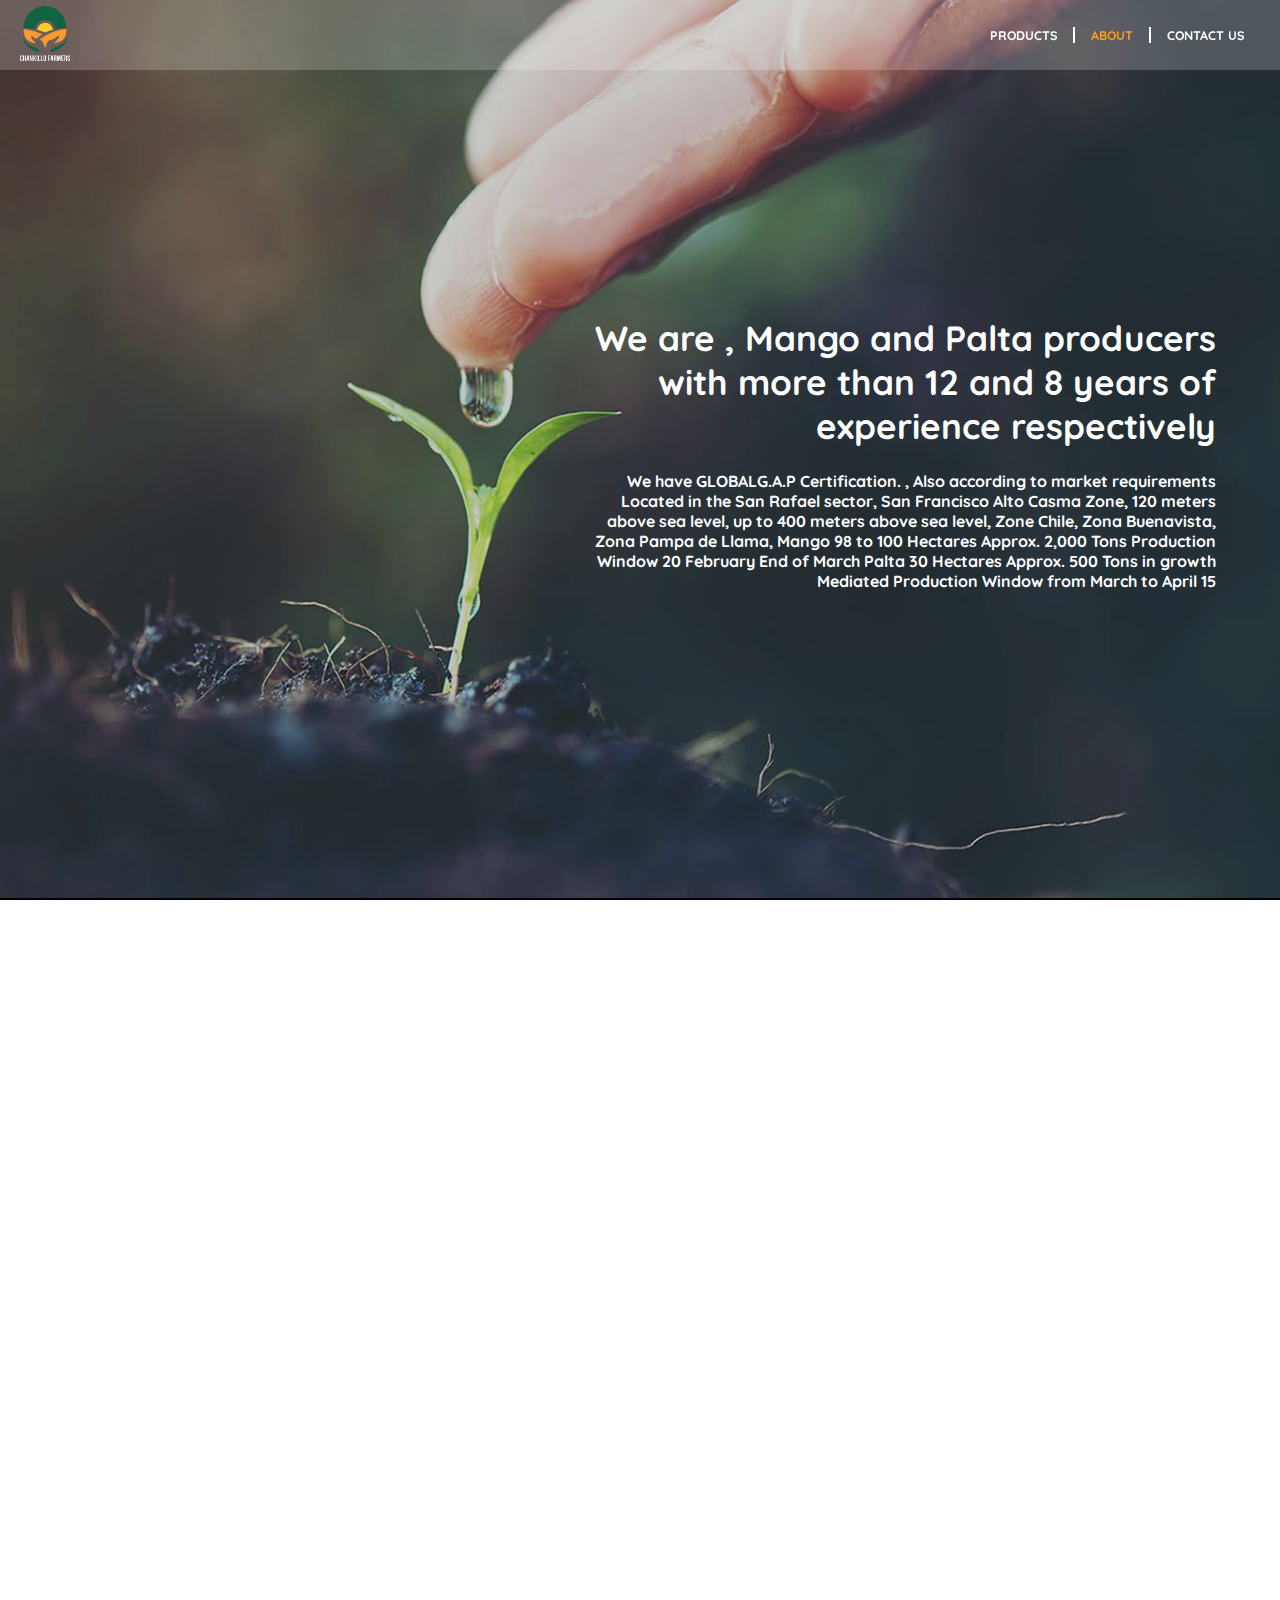
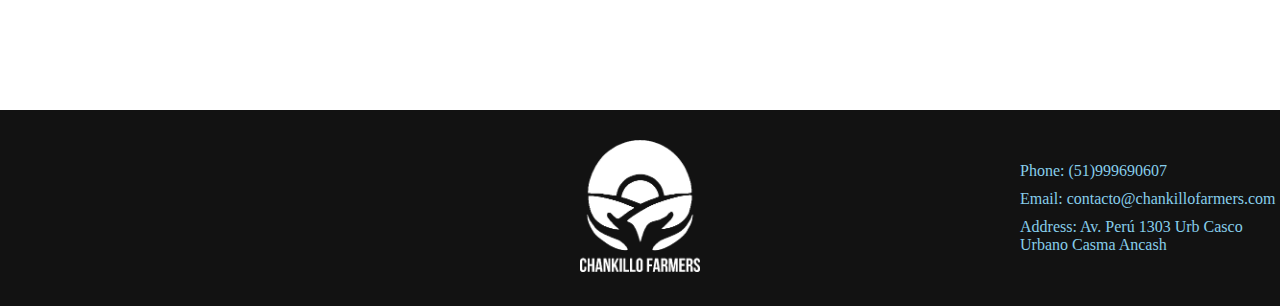
==== page-content/about/about.html @ dde420a8 "Initial" ====
<!DOCTYPE html>
<html lang="es" dir="ltr">
  <head>
    <meta charset="utf-8">
    <link href="https://file.myfontastic.com/BbFDhoy49v9X98tTmE6zZ/icons.css" rel="stylesheet">

    <link rel="stylesheet" href="../../css/accesorios.css">
    <link rel="stylesheet" href="../../css/animation.css">
    <link rel="stylesheet" href="../../css/topbar.css">
    <link rel="stylesheet" href="../../css/header.css">
    <link rel="stylesheet" href="../../css/footer.css">
    <link rel="stylesheet" href="../../css/responsive.css">
    <!--siempre ultimos-->
    <link rel="stylesheet" href="css/main.css">
        <link rel="stylesheet" href="css/about-responsive.css">
    <title>Chankillo Farmers</title>
<link href="https://fonts.googleapis.com/css?family=Quicksand|Sue+Ellen+Francisco" rel="stylesheet">
    <meta name="viewport" content="width=device-width, initial-scale=1, shrink-to-fit=no">
  </head>
  <body id="body">
    <div class="loading" id="loading">

    </div>
      <div class="page" id="page">


    <!---HEADER-------------->
    <div class="navbar">
      <div class="topbar">
        <div class="logo" >
          <a href="../../index.html">
          <img src="../../imgs/logo-img-hover.png" id="logo-hover" width="50px" height="55px" alt="">
          <img src="../../imgs/logo-img-white.png" id="logo" width="50px" height="55px" alt="">
          </a>
        </div>

      <div class="icon-bar-icon" id="icon-bar">

      </div>


    </div>
      <div class="nav-container" id="nav-container" >
        <nav>
          <ul>
            <li class="nav-item"><a href="../products\products.html"><p id="p-primero">PRODUCTS</p> </a></li>
            <li class="nav-item activo"><a href="../about\about.html"><p>ABOUT</p></a></li>
            <li class="nav-item"><a href="../contact\contact.html"><p>CONTACT US</p></a></li>
          </ul>
        </nav>

      </div>
    </div>
    <!---HEADER------------------>

      </div>
      <!--IMAGEN-PRINCIPAL-------------->
      <div class="about-container" id="about-container">

        <div class="img-principal" id="mover-img">
          <div class="about-img" style="width:100%">
            <img src="imgs/fondo-principal.jpg" width="1440px" alt="">

          </div>
          <div class="info-about" id="info-about">
            <h1>We are , Mango and Palta producers with more than 12 and 8 years of experience respectively</h1>
            <p>We have GLOBALG.A.P Certification. , Also according to market requirements

Located in the San Rafael sector, San Francisco Alto Casma Zone, 120 meters above sea level, up to 400 meters above sea level, Zone Chile, Zona Buenavista, Zona Pampa de Llama,



Mango 98 to 100 Hectares Approx. 2,000 Tons

Production Window 20 February End of March



Palta 30 Hectares Approx. 500 Tons in growth

Mediated Production Window from March to April 15 </p>
            </div>

          </div>
      </div>
        <!--IMAGEN-PRINCIPAL---------------->
      <div class="about-content">
        <img src="imgs/globalgap2017.jpg" width="300px;" alt="globalgap" id="info-content2">
        <div class="info-about" id="info-content">
          <h1>We are a Peruvian company, dedicated to the production and export of fruit products, </h1>
          <p> which are sent to our customers around the world in order to taste the quality offered. We are located in the province of Casma; department of Ancash 370 km from Lima and we have technical and commercial training to all our workers to improve productivity and product quality</p>
        </div>
      </div>

<!--FOOTER--->
<div class="footer-section">
  <div >
    <ul class="redes-sociales">
      <li > <a href="https://www.facebook.com/ChankilloFarmers/" id="fb-icon" class="icon-fb-icon"></a></li>
      <li > <a href="" id="tw-icon" class="icon-tw-icon"></a> </li>
      <li > <a href="" id="insta-icon" class="icon-insta-icon"></a> </li>
    </ul>
  </div>
  <div class="logo-img">
    <img src="../../imgs\logo-img-hover.png" width="120px" alt="">
  </div>
  <div class="Info-contacto">
    <ul>
      <li class="contacto">Phone: (51)999690607</li>
      <li class="contacto">Email: contacto@chankillofarmers.com</li>
      <li class="contacto">Address: Av. Perú 1303  Urb Casco Urbano Casma Ancash</li>
    </ul>
  </div>
</div>
      <script src="js/animation.js"></script>
      </body>
---- css/accesorios.css ----
.btn{
  position: relative;
  padding: 10px;

  border-radius: 4px;
  border: 1.5px solid #FE9A19;
}
.btn a{
  font-family: 'Quicksand', sans-serif;

}
.btn:hover{
  color: white;
  background: #FE9A19;
    cursor: pointer;
}
/************Mango Animation*******/
.btn::before{
  content: "";
  width: 50px;
  height: 50px;
  position: absolute;
  right: 120%;
  background-image: url(../imgs/mango-hover.png);
  filter: opacity(0);
  transition-duration: 0.8s;
  will-change: transform;
}
.btn::after{
  content: "";
  width: 50px;
  height: 50px;
  position: absolute;
  left: 120%;
  background-image: url(../imgs/mango-hover2.png);
  filter: opacity(0);
  transition-duration: 0.8s;

}

.btn:hover::before {

  filter: opacity(100%);
}
.btn:hover::after {

  filter: opacity(100%);
}
/************Mango Animation*******/
.btn .principal{
  background-color: #FE9A19;
  color: white;
}
.principal::after {
  display: none;
}
.principal::before {
  display: none;
}



/***********************ACTIVO******************************/
.activo  p {
  color: #FF9A1F;
  font-weight: bolder;
}

/*******************INACTIVO*********************/
.inactivo a p{
  color: darkgrey;

}
.inactivo a::after{
  display: none
}
.inactivo a::before{
  display: none;
}
.inactivo a:hover{
  cursor: default;
}
---- css/animation.css ----
@keyframes gaa {
  from{
    width: 0%;
  }
  to{
    width: 70%;
  }
}
@keyframes fade-in {
  0%{
  opacity: 0;
  }

  100%{
    opacity: 1;
  }
}
@keyframes gaa2 {
  from{
    width: 0%;
  }
  to{
    width: 87%;
  }
}
@keyframes fade-in {
  0%{
  opacity: 0;
  }

  100%{
    opacity: 1;
  }
}
---- css/topbar.css ----
.topbar{

  max-width: 120px;
  display: flex;
  align-items: center;
  justify-content: space-between;

}
.icon-bar-icon{

  display: none;
  margin-right: 12px;
  font-size: 29px;


}
.icon-bar-icon::before{
  display: flex;
  margin: 0;

  padding: 10px;

      border-radius: 50%;

}

.icon-bar-icon:hover {
  cursor: pointer;
  color: #FE9A19;
}
/*IMAGE AND PAGE*/


.img-principal{
  z-index: -1;
  height: 88vh;
  position: absolute;
  overflow: hidden;
  display: flex;
  align-items: center;
  justify-content: center;
  width: 100%;
}
.img-principal video{
  min-width: 1440px;
  filter: brightness(65%);
  width:100%;
  position: sticky;
}

/*IMAGE AND PAGE*/
---- css/header.css ----
body{

margin: 0;
background-image: url("../imgs/repeat-y.jpg");
width: 100%;
background: white;
}
.loading{
  display: none;
  position: fixed;
  right: 0;
  left: 0;
  height: 100vh;
  background-color: white;
  z-index: 99;
}
a{
  text-decoration: none;
  color: white;
}
p{
font-family: 'Quicksand', sans-serif;
font-size: 14px;
}
h5,h1{
    font-family: 'Sue Ellen Francisco', cursive;
}

.page{
 
 /** background: url("../imgs/1350.jpg") center ;
  background-size: 1910px;
  background-attachment: fixed; **/
  position: relative;
 
  height: 88vh;
  overflow:hidden;
  width:100%;
}

.navbar{
  background-color: rgba(255,255,255,0.2);
  padding: 5px 20px;
  display: flex;
  align-items: center;
  height: 60px;
  color: white;
  overflow: hidden;
}
.logo{

  z-index: 8;
  height: 12%;
  display: flex;
  justify-content: center;
  align-items: center;
  min-width: 20px;

}

#logo-hover{
display: none;
}

.logo:hover #logo{
  display: none;

}
.logo:hover #logo-hover{
display: inline;
cursor: pointer;
}
.logo h2,
.navbar,
.navbar nav,
.navbar nav ul,
.nav-item{
  margin: 0;
}
.nav-container{
  display: block;
  height: 70px;
  display: flex;
  align-items: center;
  margin-left: auto;
}
.nav-container nav, .nav-container nav ul{
  height: inherit;
  display: flex;
}
.nav-item{
  display: flex;
  height: inherit;

}
.nav-item a{
font-family: 'Quicksand', sans-serif;
  position: relative;
  justify-content: flex-start;
  display: flex;
  text-decoration: none;
  color: white;
  height: inherit;
  align-items: center;
}
.nav-item a p{
    font-size: 12.5px;
    font-weight: bold;
}
.nav-item a:hover{
  color: #FE9A19;
}
/****ANIMACION***/
.nav-item a::before{
  box-sizing: border-box;
  position: absolute;
  content: "";
  left: 15%;
  border-bottom: 2px solid #FE9A19;
  bottom: 30%;
}
.nav-item a::after{
  box-sizing: border-box;
  position: absolute;
  content: "";
  right:  15%;
  border-bottom: 2px solid #FE9A19;
  top: 30%;
}

.nav-item a:hover::after{

animation-timing-function: linear;
 animation-name:gaa, fade-in;
 animation-duration: 0.28s,0.2s;
 animation-fill-mode: forwards, forwards;

/****ANIMACION***/
}
.nav-item a:hover::before{

animation-timing-function: linear;
 animation-name:gaa, fade-in;
 animation-duration: 0.28s,0.2s;
 animation-fill-mode: forwards, forwards;

}

/****ANIMACION***/
.nav-item p{
  position: relative;
    padding: 0px 16px;
    border-left: 2px solid white;
}

.nav-item #p-primero{
  border-left: none;
}

#commitment-item p {
  border-left:  0;
  margin: 0;
  padding: 5px;
}
---- css/footer.css ----
.footer-section{


  width: 100%;
  padding: 30px;
  color: white;
  background-color:#121212;
  display: flex;
  justify-content: space-between;
  align-items: center;

}
.footer-section div{

  width: 300px;
}
.redes-sociales{
  padding: 0;
  list-style: none;
    display:flex;
    justify-content: space-around;
    align-items: flex-end;
}
.redes-sociales li{
  width: 23px;
  height: 23px;
  font-size: 23px;
}
#fb-icon:hover{
  color: #4267b2;
}
#tw-icon:hover{
  color:#1dcaff;
}
#insta-icon:hover{
  color:#bc2a8d;
}
.footer-section .logo-img{
  text-align: center;
}
.footer-section{
  width: 100%;
  padding: 30px 0;
}
.Info-contacto ul{
  list-style: none;
}
.Info-contacto li{
  margin-bottom: 10px;
  color: skyblue;
}
---- css/responsive.css ----
@media only screen and (min-width: 1550px){
.nav-item a{
  font-size: 23px;
}
.harvest-section{
  max-width: 2300px;
}
.harvest-section img{
  height: 300px;
  width: 300px;
}
.text-asignar{

  margin: 8% auto 30px auto;
}
}
@media only screen and (max-width: 950px){
  .socios-container{
    height: auto;
    background: url("../imgs/socios-responsive.jpg") center ;
  }
  .socios{
    grid-template: repeat(3,1fr)/0.8fr;
 
  }
  .socios-container h1{
    color: darkseagreen;
  }
  .socio .socio-img{
    filter: grayscale(0);
  }
  .socio-img::before,.socio-img::after,.socio .socio-m-text{
    display: none;
  }

  .topbar{
    width: 100%;
    max-width: 100%;
  }
  .icon-bar-icon{
    display: block;
  }
  .logo{
    margin: 5px;
  }



  .logo{

    display: block;
  }
  .nav-container{

    position: absolute;
    right: -120%;
    width: 100%;
    height: 170px;
    top:70px;
    align-items:flex-start;
    z-index: 10;
  }
  .nav-container nav ul{
    display: block;
    height: 80%;
  }
  .nav-container nav,.nav-item,.nav-container a, .nav-container li,.nav-container ul{
    padding: 0;
    width: 100%;
    height: auto;
  }
  .nav-item a:hover{
    color: #FF4E00;
  }
  .nav-item a::before{
    display: none;
  }
  .nav-item a::after{
    display: none;
  }
  .nav-item a{
    background: rgba(255, 255, 255, 0.2);

    justify-content: center;
  }
  .nav-item a{
    border: 0.5px ridge white;
    border-style:outset;
    border-top: 0;
    border-left: 0px;
    border-right: 0px;
  }
  .nav-item a p{
    border: 0;
    margin-top:13px;
    margin-bottom: 13px;
  }

  .harvest-section{
    height: auto;
    max-width: 470px;
    width: 100%;
    grid-template: 180px repeat(3,390px) 80px/ 1fr;
    grid-gap: 0px 0;
  }
.harvest-section img{
  width: 320px;
  height: 320px;
}
  .harvest-section h1{
  margin: 0;

  }
  #item1{
    font-size: 32px;
    grid-column:auto;
  }
  #item1 h5{
    margin:18px;
  }

  #item2,#item5{
    grid-column: auto;
  }


  .text-asignar h6{
       font-size: 37px;

     }

  .text-asignar img{
       min-width: 126px;
     }
    /*MANGO-ANIMETION*/
    .btn::after{
      left: 100%;
    }
    .btn::before{
      right: 100%;
    }
    #third-item{
      flex-direction: column;
    }
    #sec{
    align-self: center;
    }

}
@media only screen and (max-width: 500px){
  .harvest-items{
    filter:none;
  }
  .nav-container{
    top: 55px;
  }
  .navbar{
    height: 45px;
  }
  .icon-bar-icon{
    font-size: 23px;
  }
  .logo img{
    width: 40px;
    height: 45px;
  }
  .text-asignar h6{
    font-size: 33px;
  }
  .text-asignar{
    width: 80%;
    margin-top: 120px;
        min-width: 290px;
  }
  .text-asignar img{
    min-width: 122px;
  }
  .nav-item a{
    font-size: 15px;
  }
  .harvest-section{
    grid-template: 150px repeat(3,350px) 80px/ 1fr;

  }
  .harvest-section img{
  height: 250px;
  width: 250px;
  }
  .animated-container{
    width: 180px;
  }
  #item1 h5{
    margin: 0;
  }
  .footer-section{
    flex-direction: column;
  }
}
---- page-content/about/css/main.css ----
.page{
  padding-bottom: 0;
  height: auto;
  min-height: auto;
  position: absolute;
  background: none;
  width: 100%;
}
.about-container{
  height: 100vh;
  width: 100%;
}
.img-principal{
  background-color: black;
  height: 100vh;
  justify-content: flex-start;
  position: fixed;
}
.about-img{
  position: absolute;
  z-index: -1;
  right: 0%;
  filter: brightness(80%);
}
.about-img img{
  min-width: 1350px;
  width: 100%;
}
.info-about{

  text-align: right;
  width: 50%;
  margin-right: 5%;
  margin-left: auto;
  align-self: center;
  color: white;

}
.info-about p{
font-weight: bold;
font-size: 16px;
}
.info-about h1{
  font-size: 35px;
  font-family: 'Quicksand', sans-serif;
  font-weight:bolder;
}
.about-content{
  overflow: hidden;
  background-color: white;
  height: 90vh;
  width: 100%;
  display: flex;
  align-items: center;
  flex-direction: row-reverse;
  justify-content: space-between;
}
.about-content img{
  transition-duration: 0.7s;
  position: relative;
}
#info-content{
  transition-duration: 0.7s;
  width: 35%;
   margin-left: 8%;
  text-align: left;
  position: relative;
  color: black;
  left: none;
}
.about-content img{
  margin-right:  17%;
}
---- page-content/about/css/about-responsive.css ----
@media only screen and (min-width: 1440px){
  .info-about p{
  font-weight: bold;
  font-size: 17px;
  }
  .info-about h1{
    font-size: 42px;

    font-weight:bolder;
  }
}
@media only screen and (max-width: 950px){
  .info-about{
    text-align: left;
    width: 80%;
    margin: 0 auto;
  }
  #info-content{
    width: 80%;
  }
  .about-content{
    height: 110vh;
    flex-direction: column-reverse;
  }

  .about-content img,#info-content{
    text-align: center;
    margin: 0;
    }


    .icon-bar-icon{
      position: absolute;
      right: 0%;
    }
    .nav-container a{

      color: white;
    }
    .icon-bar-icon{
      color: white;
    }

}
@media only screen and (max-width: 750px){

}
@media only screen and (max-width: 500px){


  .about-img{
    right: 100%;
  }
#info-content{
  width: 90%;
margin-top: 50px;
margin-bottom:  50px;
}
.info-about h1{
  font-size: 18px;
  margin-top: 50px;
}
.info-about p{
  font-size: 12px;
  font-weight: normal;
}
.footer-section div{
  margin-bottom: 30px;
}
}
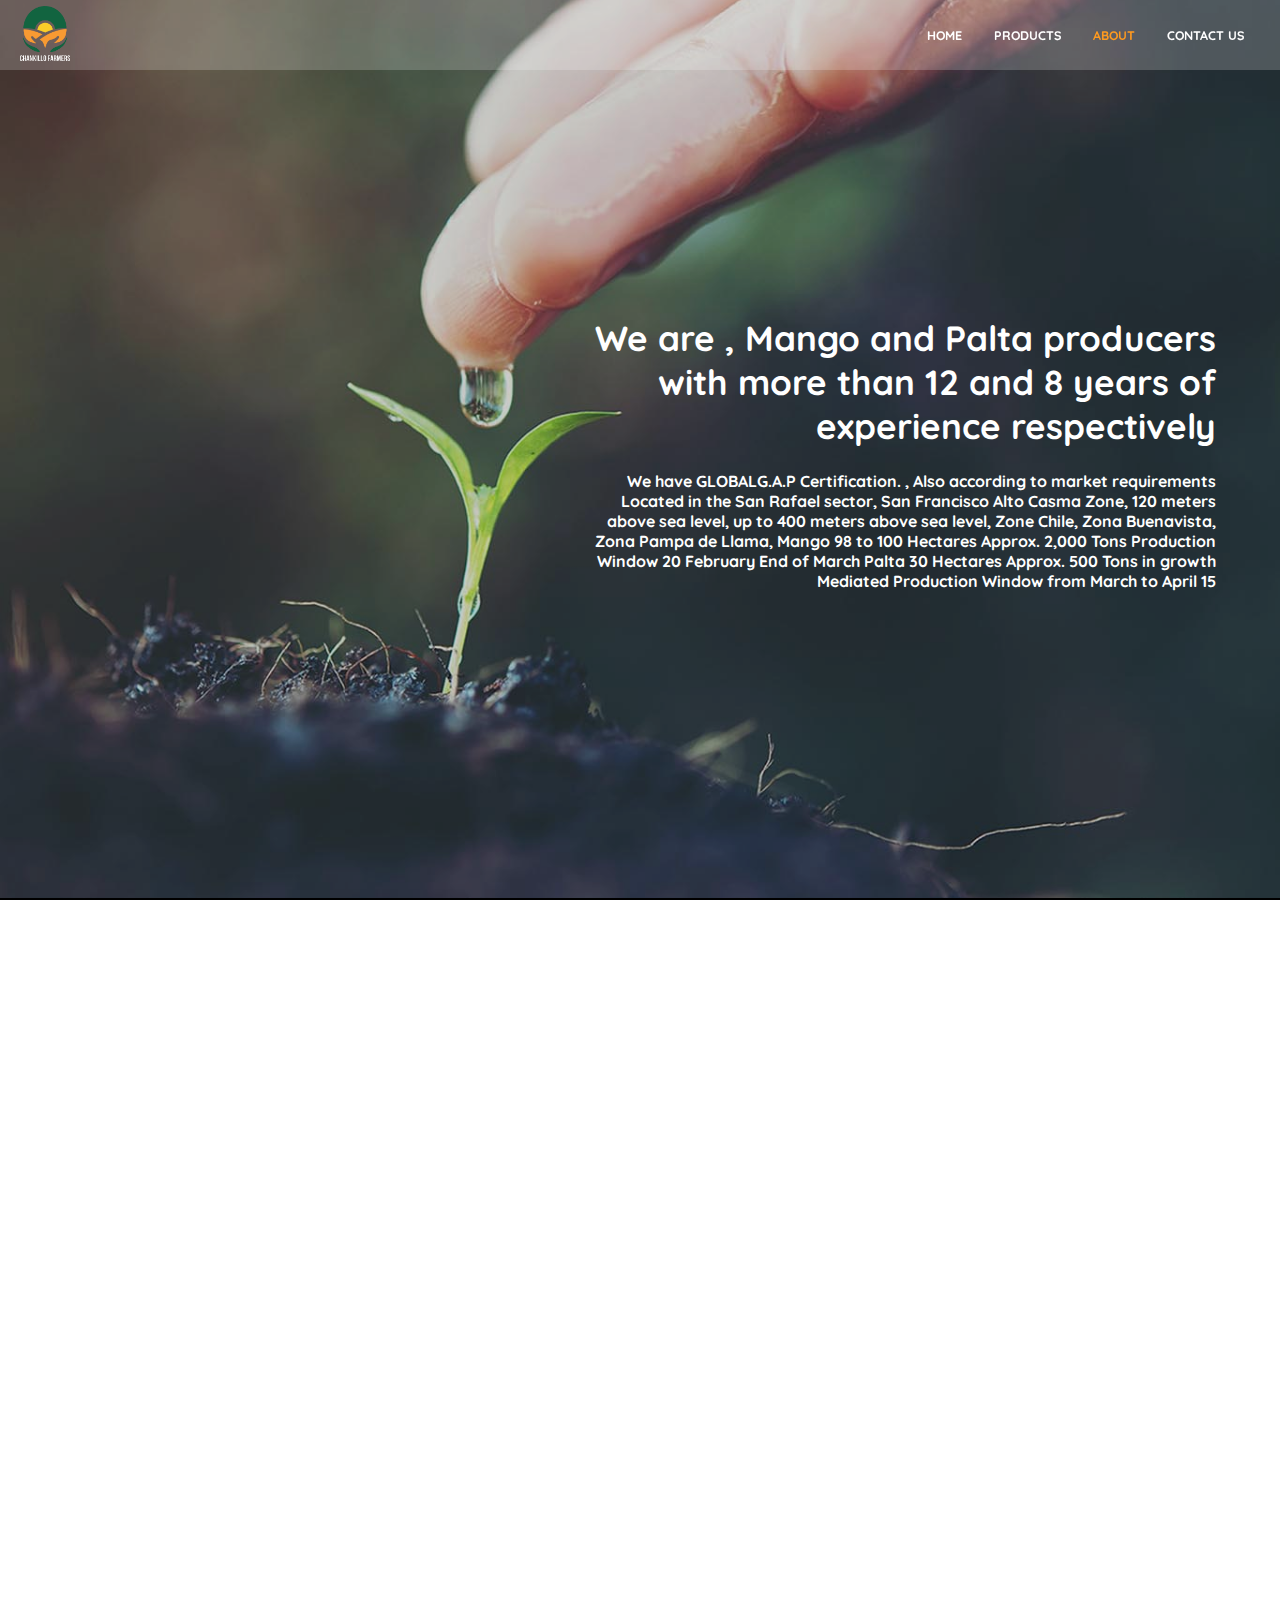
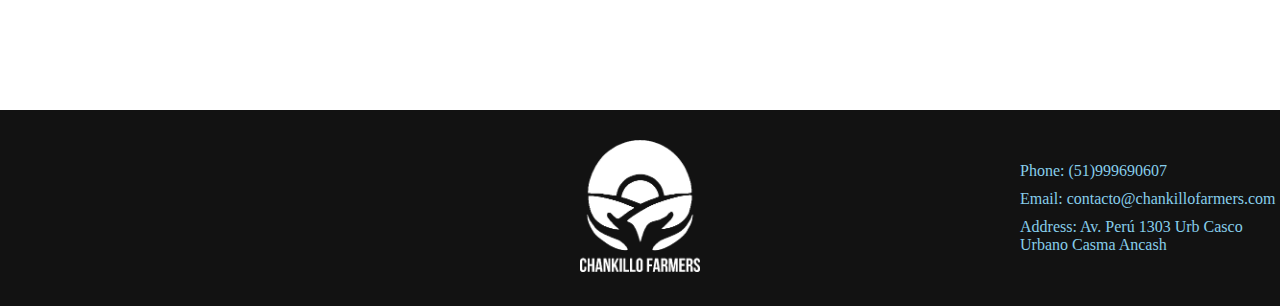
==== commit d758d9cb: "better animation" ====
--- a/page-content/about/about.html
+++ b/page-content/about/about.html
@@ -43,7 +43,9 @@
       <div class="nav-container" id="nav-container" >
         <nav>
           <ul>
-            <li class="nav-item"><a href="../products\products.html"><p id="p-primero">PRODUCTS</p> </a></li>
+              <li class="nav-item"><a href="../../index.html"><p id="p-primero">HOME</p> </a></li>
+
+            <li class="nav-item"><a href="../products\products.html"><p>PRODUCTS</p> </a></li>
             <li class="nav-item activo"><a href="../about\about.html"><p>ABOUT</p></a></li>
             <li class="nav-item"><a href="../contact\contact.html"><p>CONTACT US</p></a></li>
           </ul>
--- a/css/header.css
+++ b/css/header.css
@@ -151,7 +151,7 @@
 .nav-item p{
   position: relative;
     padding: 0px 16px;
-    border-left: 2px solid white;
+
 }
 
 .nav-item #p-primero{
--- a/page-content/about/css/main.css
+++ b/page-content/about/css/main.css
@@ -56,11 +56,15 @@
   justify-content: space-between;
 }
 .about-content img{
-  transition-duration: 0.7s;
+  transition-property: top,opacity;
+  transition-duration: 0.8s,1.5s;
+  transition-delay: 0.3s;
   position: relative;
 }
 #info-content{
-  transition-duration: 0.7s;
+  transition-property: top,opacity;
+  transition-duration: 0.8s,1.5s;
+
   width: 35%;
    margin-left: 8%;
   text-align: left;
